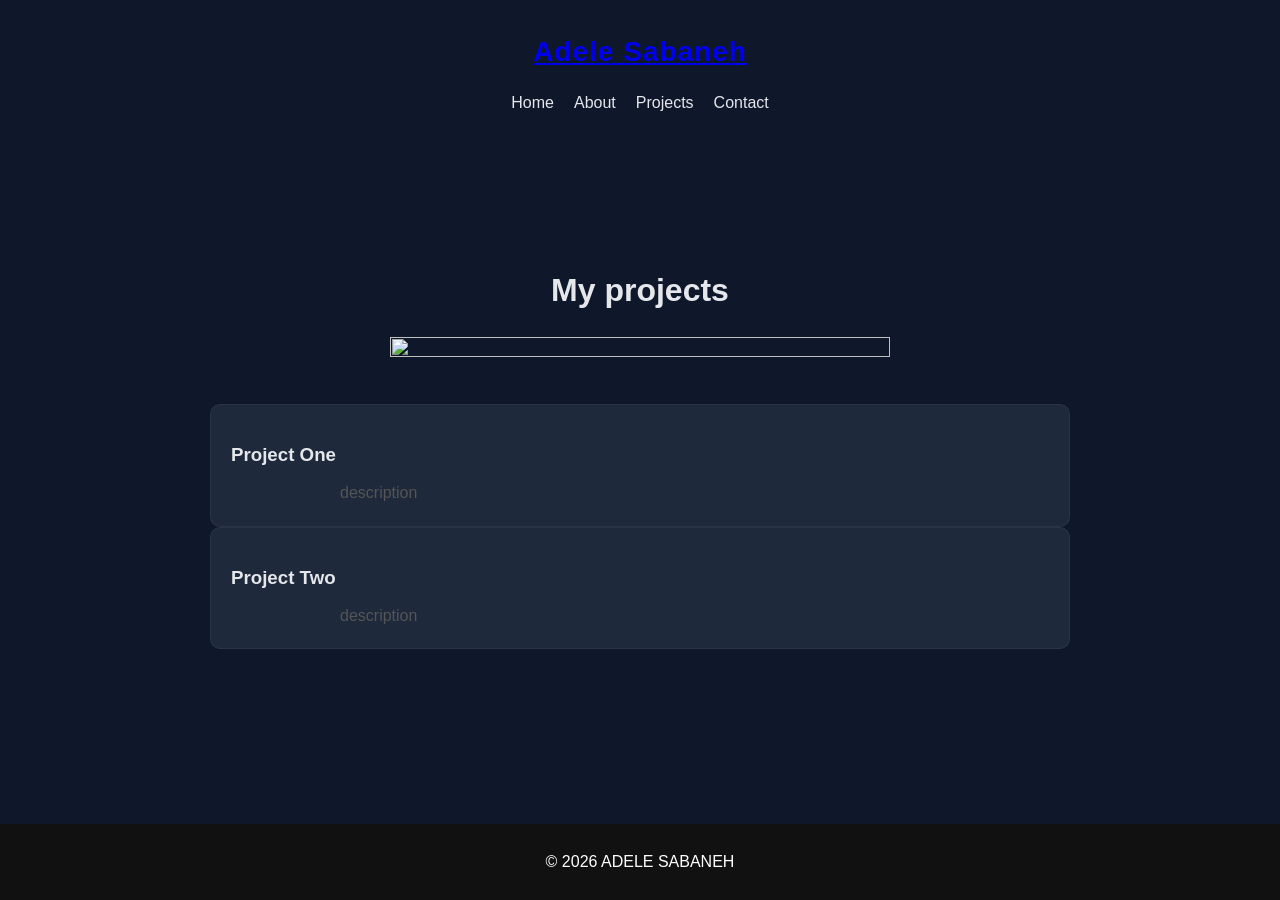
==== projects.html @ 4ead952e "Add files via upload" ====
<!DOCTYPE html>
<html lang="en">
<head>
  <meta charset="UTF-8">
  <meta name="viewport" content="width=device-width, initial-scale=1.0">

  <title>ADELE.DEV</title>

  <link rel="stylesheet" href="BASE-LANDINGPAGE.CSS">
  <link rel="stylesheet" href="LAYOUT-LANDINGPAGE.CSS">
  <link rel="stylesheet" href="COMPONENTS-LANDINGPAGE.CSS">
  <link rel="stylesheet" href="HOME-LANDINGPAGE.CSS">





</head>
<body>

<header>
  <nav class="nav">
  <h1 class="logo"><a href="index.html">Adele Sabaneh</a></h1>
  <ul class="nav-links">
    <li><a href="index.html">Home</a></li>
    <li><a href="about.html">About</a></li>
    <li><a href="projects.html">Projects</a></li>
    <li><a href="contact.html">Contact</a></li>
  </ul>
 </nav>
</header>

<main>

  <section class="projects">
    <div class="container">

      <h2>My projects</h2>

     <div class="project-outer-div">
        <div class="projects-inner-div">
          <img class="projects-img" src="https://images.unsplash.com/photo-1557324232-b8917d3c3dcb?crop=entropy&cs=tinysrgb&fit=max&fm=jpg&ixid=M3w3Nzg4Nzd8MHwxfHNlYXJjaHwxfHxjb2RlJTIwZWRpdG9yJTIwc2NyZWVuJTIwcHJvZ3JhbW1pbmclMjB3ZWJzaXRlfGVufDF8fHx8MTc3NzgwODQ1N3ww&ixlib=rb-4.1.0&q=80&w=1080&utm_source=figma&utm_medium=referral" alt="" >
        
        </div>
      </div>

       
      <article class="project-card">
        <img src="https://images.unsplash.com/photo-1505685296765-3a2736de412f?w=1080" alt="" class="projects-one-img">
        <h3>Project One</h3>
        <p>description</p>
      </article>


      <article class="project-card">
        <img src="https://images.unsplash.com/photo-1505685296765-3a2736de412f?w=1080" alt="" class="projects-two-img">
        <h3>Project Two</h3>
        <p>description</p>
      </article>


    </div>
  </section>

  
</main>

<footer>© 2026 ADELE SABANEH</footer>








</body>
</html>
---- BASE-LANDINGPAGE.CSS ----
html, body {
  height: 100%;
}

body {
  display: flex;
  flex-direction: column;
}

* {
  margin: 0;
  padding: 0;
  box-sizing: border-box;
}

body {
  font-family: Arial, sans-serif;
  line-height: 1.6;
  color: #111;
  background: #fff;
}

section {
  padding: 80px 20px;
  max-width: 900px;
  margin: auto;
}
img {
  max-width: 100%;
  height: auto;
  display: block;
}

:root {
  --color-bg: #0f172a;        /* dark background */
  --color-primary: #6366f1;   /* main accent (indigo) */
  --color-text: #e5e7eb;      /* main text */
  --color-muted: #9ca3af;     /* secondary text */
  --color-card: #1e293b;      /* cards background */
}
body {
  background-color: var(--color-bg);
  color: var(--color-text);
}

html {
  scroll-behavior: smooth;
}
.hero-image {
  width: 180px;
  aspect-ratio: 1 / 1;
  object-fit: cover;
  border-radius: 50%;
}
.projects-outer-div{display:flex;}
.projects-inner-div{display:flex;margin:auto;justify-content:center;vertical-align:center;max-height:500px;max-width:500px;margin-bottom:40px;}
.projects-img{margin:auto;justify-content:center;vertical-align:center;width:100%;height:100%;}

.gmail-img-outer-div{display:flex;}
.gmail-img-inner-div{margin:auto;max-height:40px;max-width:40px;}
.gmail-img{height:100%;width:100%;}


 .phone-img-outer-div{display:flex;}
.phone-img-inner-div{justify-content:center;vertical-align:center;margin:auto;max-width:40px;max-height:40px;}
.phone-img{height:100%;width:100%;}



.github-img-outer-div{display:flex;}
.github-img-inner-div{justify-content:center;vertical-align:center;margin:auto;max-width:40px;max-height:40px;}
.github-img{height:100%;width:100%;}

.instagram-img-outer-div{display:flex;}
.instagram-img-inner-div{justify-content:center;vertical-align:center;margin:auto;max-width:40px;max-height:40px;}
.instagram-img{height:100%;width:100%;}

.logo:hover{opacity:0.8;}
---- LAYOUT-LANDINGPAGE.CSS ----
header {
  display: flex;
  flex-direction: column;
  align-items: center;
  padding: 30px 20px;
}

.nav {
  display: flex;
  flex-direction: column;
  align-items: center;
  gap: 15px;
}

.logo {
  font-size: 28px;
  font-weight: 700;
  letter-spacing: 1px;
}

.nav-links {
  list-style: none;
  display: flex;
  gap: 20px;
  padding: 0;
  margin: 0;
}

.nav-links a {
  position: relative;
}

.nav-links a::after {
  content: "";
  position: absolute;
  left: 0;
  bottom: -5px;
  width: 0;
  height: 2px;
  background: var(--color-primary);
  transition: width 0.3s ease;
}

.nav-links a:hover::after {
  width: 100%;
}

.nav-links a {
  text-decoration: none;
  color: black;
  font-weight: 500;
}
.hero-content {
  display: flex;
  align-items: center;
  justify-content: space-between;
  gap: 40px;
}

.hero-text {
  flex: 1;
}

.hero-image-container {
  flex: 1;
  display: flex;
  justify-content: center;}

  .container {
  max-width: 1100px;
  margin: 0 auto;
  padding: 0 20px;
}

section {
  padding: 100px 0;
}
footer {
  text-align: center;
  padding: 20px;
}
main {
  flex: 1;
}
.projects-grid {
  display: grid;
  grid-template-columns: repeat(2, 1fr);
  gap: 30px;
}
.nav-links a {
  color: var(--color-text);
  transition: color 0.3s ease;
}

.nav-links a:hover {
  color: var(--color-primary);
}

/* Mobile-smaller screens responsiveness section*/

@media (max-width: 768px) {
  .hero-content {
    flex-direction: column;
    text-align: center;
  }

  .hero-text {
    text-align: center;
  }
}

@media (max-width: 768px) {
  .projects-grid {
    grid-template-columns: 1fr;
  }
}

@media (max-width: 768px) {
  .nav-links {
    flex-direction: column;
    align-items: center;
    gap: 10px;
  }
}

@media (max-width: 768px) {
  section {
    padding: 60px 20px;
  }
}
---- COMPONENTS-LANDINGPAGE.CSS ----
h2 {
  font-size: 28px;
  margin-bottom: 15px;
}

p {
  color: #444;
}

h2 {
  font-size: 32px;
  margin-bottom: 20px;
}

section p {
  max-width: 600px;
  margin: 0 auto;
}
footer {
  background-color: #111;
  color: #fff;
  text-align: center;
  padding: 25px 20px;
  margin-top: 40px;
}

.project-card {
  background: #fff;
  padding: 20px;
  border-radius: 10px;
  text-align: left;
}

.project-card img {
  width: 100%;
  border-radius: 10px;
  margin-bottom: 15px;
}

.project-card h3 {
  margin-bottom: 10px;
}

.project-card p {
  color: #555;
}

.project-card {
  transition: transform 0.3s ease, box-shadow 0.3s ease;
}

.project-card:hover {
  transform: translateY(-5px);
  box-shadow: 0 10px 20px rgba(0,0,0,0.1);
}
h2 {
  color: var(--color-text);
}

p {
  color: var(--color-muted);
}
.project-card {
  background: var(--color-card);
}

.btn {
  display: inline-block;
  margin-top: 20px;
  padding: 12px 24px;
  background: var(--color-primary);
  color: white;
  text-decoration: none;
  border-radius: 6px;
  transition: background 0.3s ease, transform 0.2s ease;
}

.btn:hover {
  transform: translateY(-2px);
  opacity: 0.9;
}
---- HOME-LANDINGPAGE.CSS ----
.hero {
  text-align: center;
  padding: 100px 20px;
}

.hero-image {
  width: 180px;
  height: 180px;
  object-fit: cover;
  border-radius: 50%;
  margin: 0 auto 20px;
}

.hero h2 {
  font-size: 40px;
  margin-bottom: 10px;
}
.hero-text h2 {
  font-size: 42px;
  margin-bottom: 15px;
}

.hero-text p {
  font-size: 18px;
  color: #555;
}
.hero-text {
  text-align: left;
}

.about,
.projects,
.contact {
  text-align: center;
}
.logo {
  color: var(--color-primary);
}

.hero-text h2 {
  margin-bottom: 10px;
}

.hero-text p {
  margin-bottom: 10px;
}

.project-card {
  border: 1px solid rgba(255,255,255,0.05);
}

.project-card img {
  transition: transform 0.3s ease;
}

.project-card:hover img {
  transform: scale(1.05);
}
.container{margin-top:20px;}

.about-one{font-size:21px;}
.about-two{font-size:20px;}
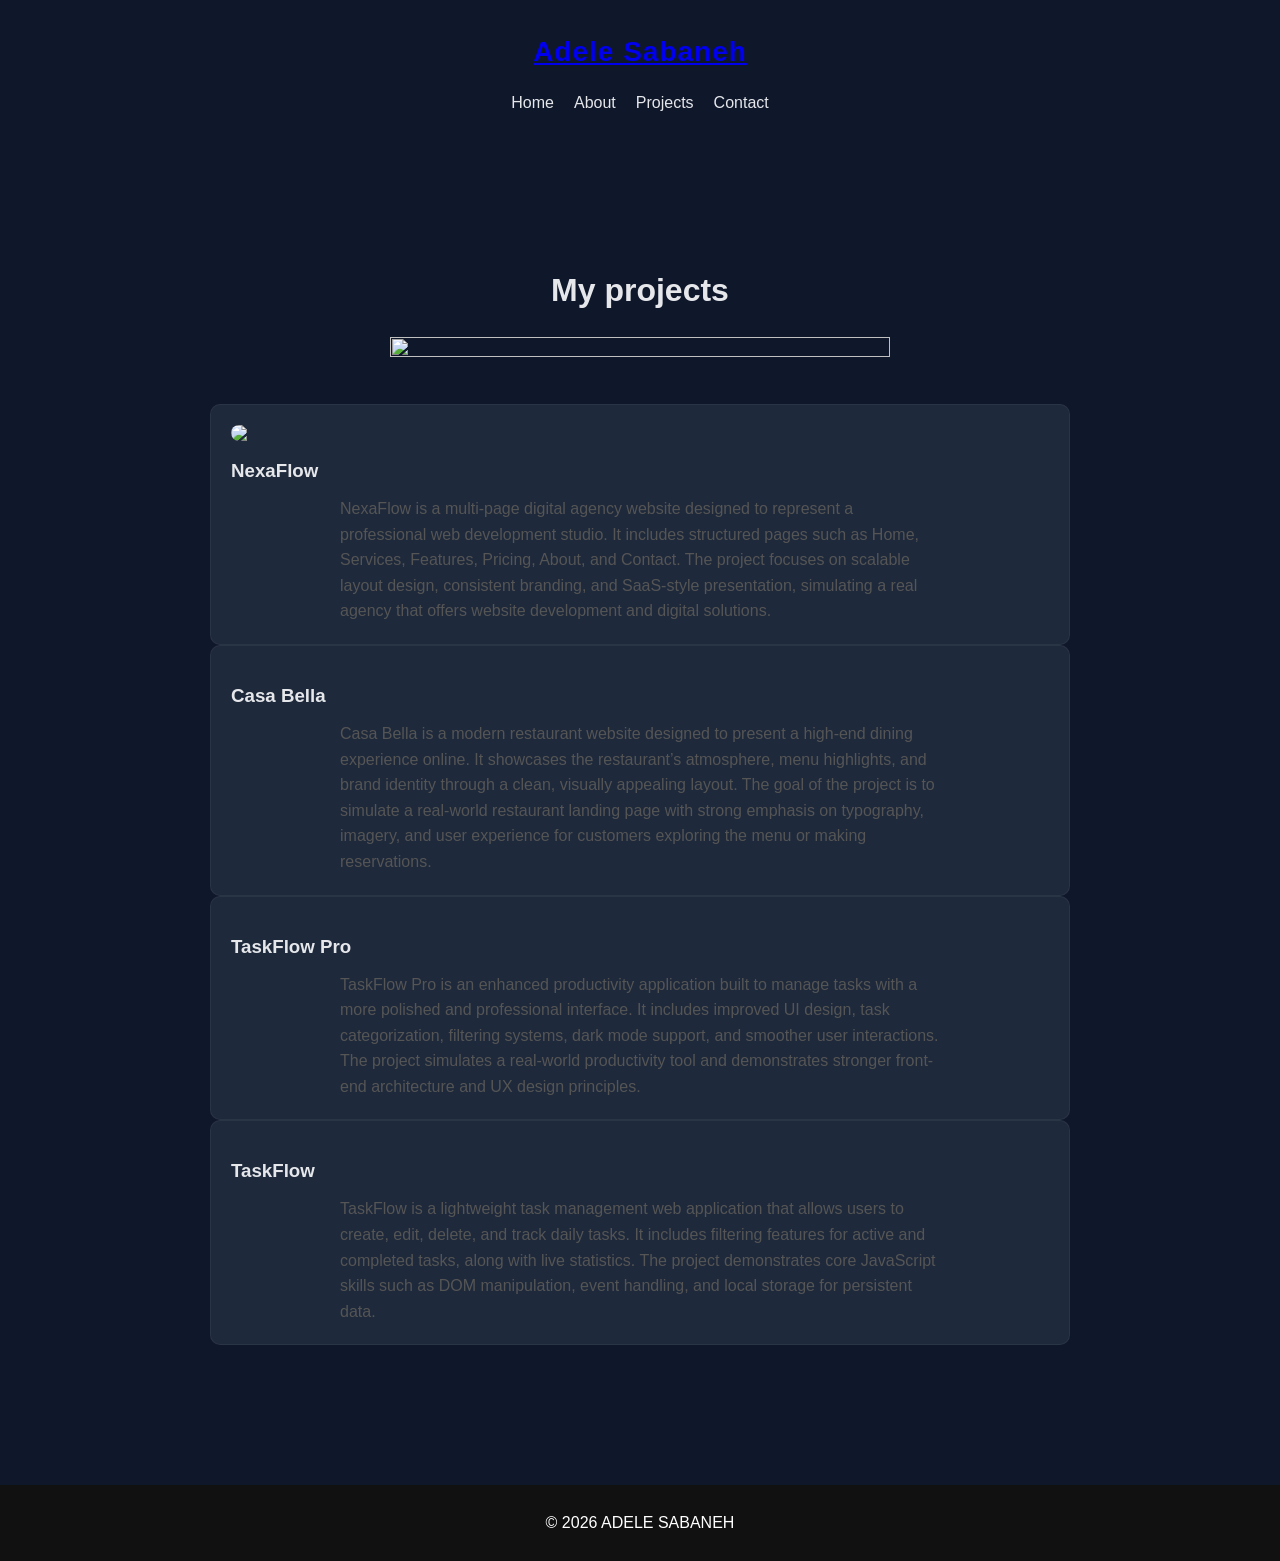
==== commit 27d5f456: "Update projects.html" ====
--- a/projects.html
+++ b/projects.html
@@ -39,25 +39,36 @@
 
      <div class="project-outer-div">
         <div class="projects-inner-div">
-          <img class="projects-img" src="https://images.unsplash.com/photo-1557324232-b8917d3c3dcb?crop=entropy&cs=tinysrgb&fit=max&fm=jpg&ixid=M3w3Nzg4Nzd8MHwxfHNlYXJjaHwxfHxjb2RlJTIwZWRpdG9yJTIwc2NyZWVuJTIwcHJvZ3JhbW1pbmclMjB3ZWJzaXRlfGVufDF8fHx8MTc3NzgwODQ1N3ww&ixlib=rb-4.1.0&q=80&w=1080&utm_source=figma&utm_medium=referral" alt="" >
+          <img class="projects-img" src="Projects-thumbnail/NexaFlow.jpeg" alt="" >
         
         </div>
       </div>
 
        
       <article class="project-card">
-        <img src="https://images.unsplash.com/photo-1505685296765-3a2736de412f?w=1080" alt="" class="projects-one-img">
-        <h3>Project One</h3>
-        <p>description</p>
+        <img src="Projects-thumbnail/NexaFlow.jpeg">
+        <h3>NexaFlow</h3>
+        <p>NexaFlow is a multi-page digital agency website designed to represent a professional web development studio. It includes structured pages such as Home, Services, Features, Pricing, About, and Contact. The project focuses on scalable layout design, consistent branding, and SaaS-style presentation, simulating a real agency that offers website development and digital solutions.</p>
       </article>
 
 
       <article class="project-card">
-        <img src="https://images.unsplash.com/photo-1505685296765-3a2736de412f?w=1080" alt="" class="projects-two-img">
-        <h3>Project Two</h3>
-        <p>description</p>
+        <img src="Projects-thumbnail/Casa Bella.jpeg" alt="" class="projects-two-img">
+        <h3>Casa Bella</h3>
+        <p>Casa Bella is a modern restaurant website designed to present a high-end dining experience online. It showcases the restaurant’s atmosphere, menu highlights, and brand identity through a clean, visually appealing layout. The goal of the project is to simulate a real-world restaurant landing page with strong emphasis on typography, imagery, and user experience for customers exploring the menu or making reservations.</p>
       </article>
 
+       <article class="project-card">
+        <img src="Projects-thumbnail/TaskFlow Pro.jpeg" alt="" class="projects-two-img">
+        <h3>TaskFlow Pro</h3>
+        <p>TaskFlow Pro is an enhanced productivity application built to manage tasks with a more polished and professional interface. It includes improved UI design, task categorization, filtering systems, dark mode support, and smoother user interactions. The project simulates a real-world productivity tool and demonstrates stronger front-end architecture and UX design principles.</p>
+      </article>
+
+       <article class="project-card">
+        <img src="Projects-thumbnail/TaskFlow.jpeg" alt="" class="projects-two-img">
+        <h3>TaskFlow</h3>
+        <p>TaskFlow is a lightweight task management web application that allows users to create, edit, delete, and track daily tasks. It includes filtering features for active and completed tasks, along with live statistics. The project demonstrates core JavaScript skills such as DOM manipulation, event handling, and local storage for persistent data.</p>
+      </article>
 
     </div>
   </section>
@@ -75,4 +86,4 @@
 
 
 </body>
-</html>+</html>
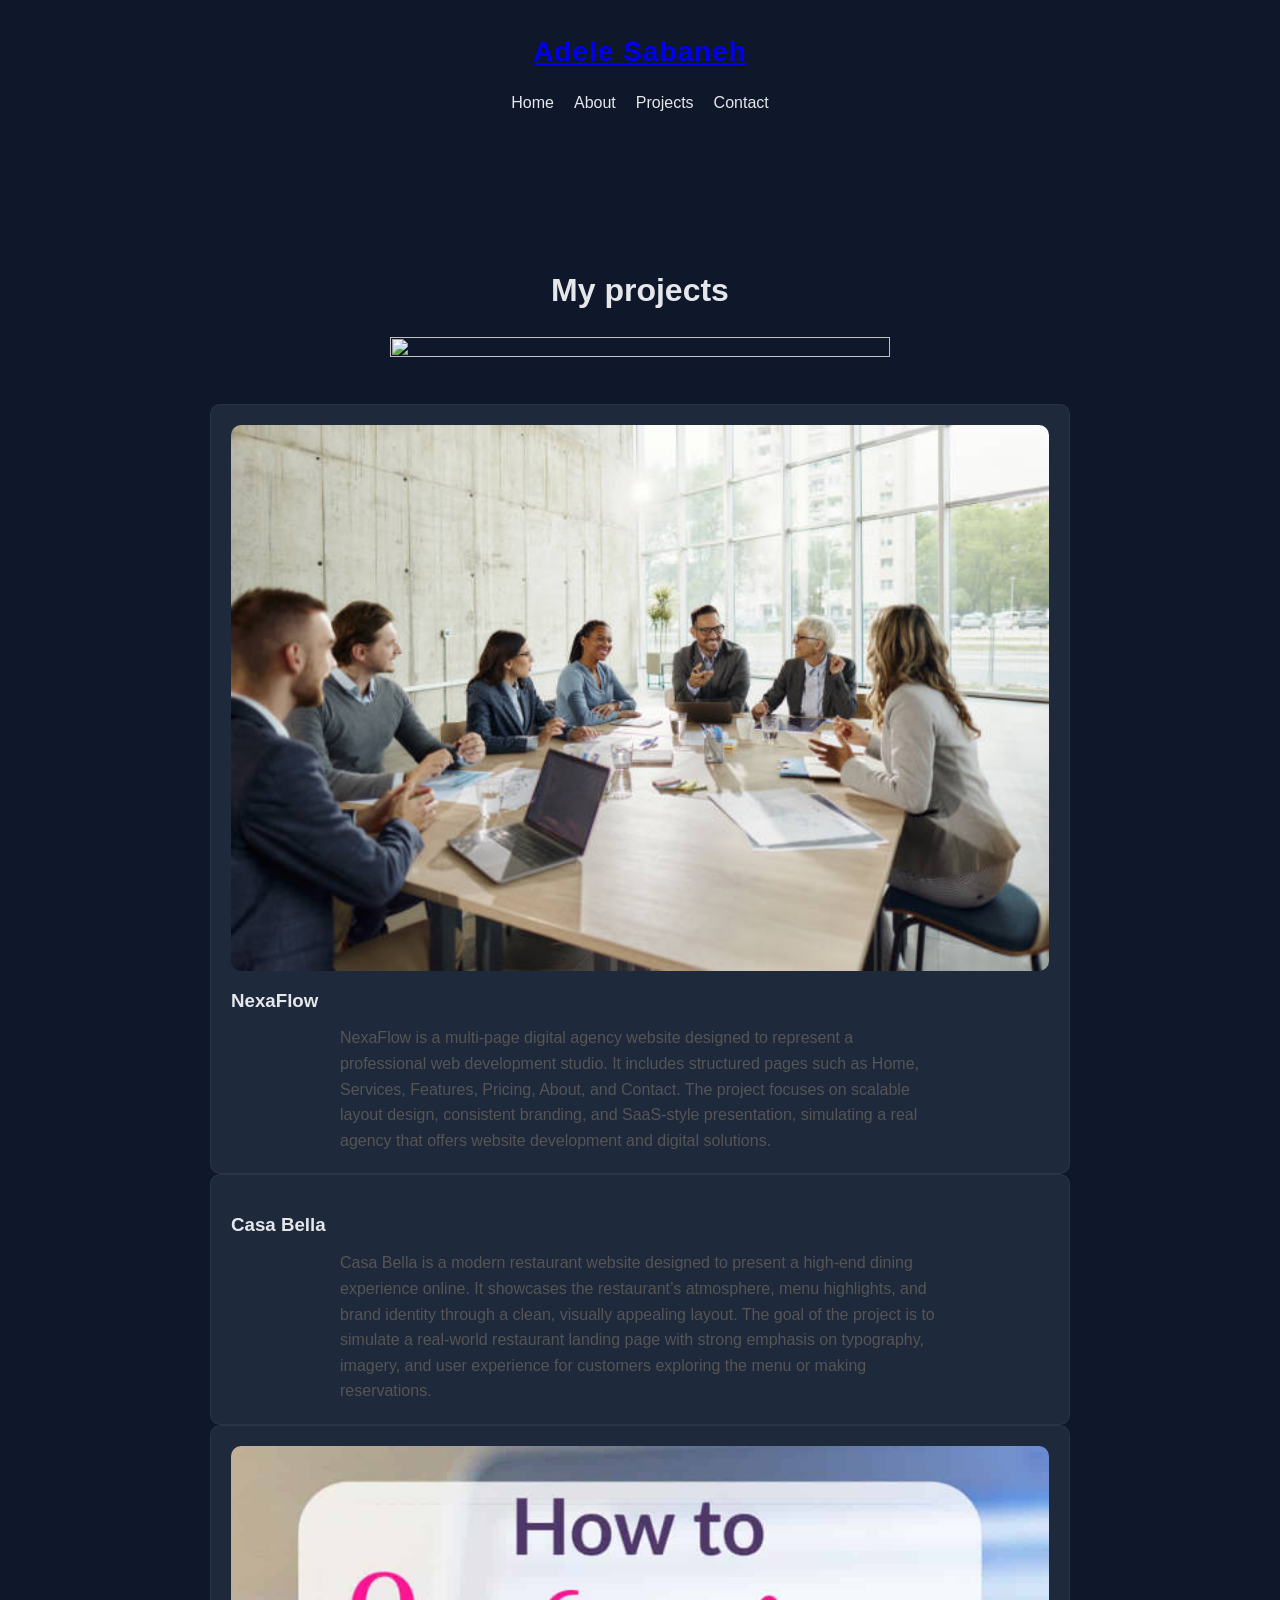
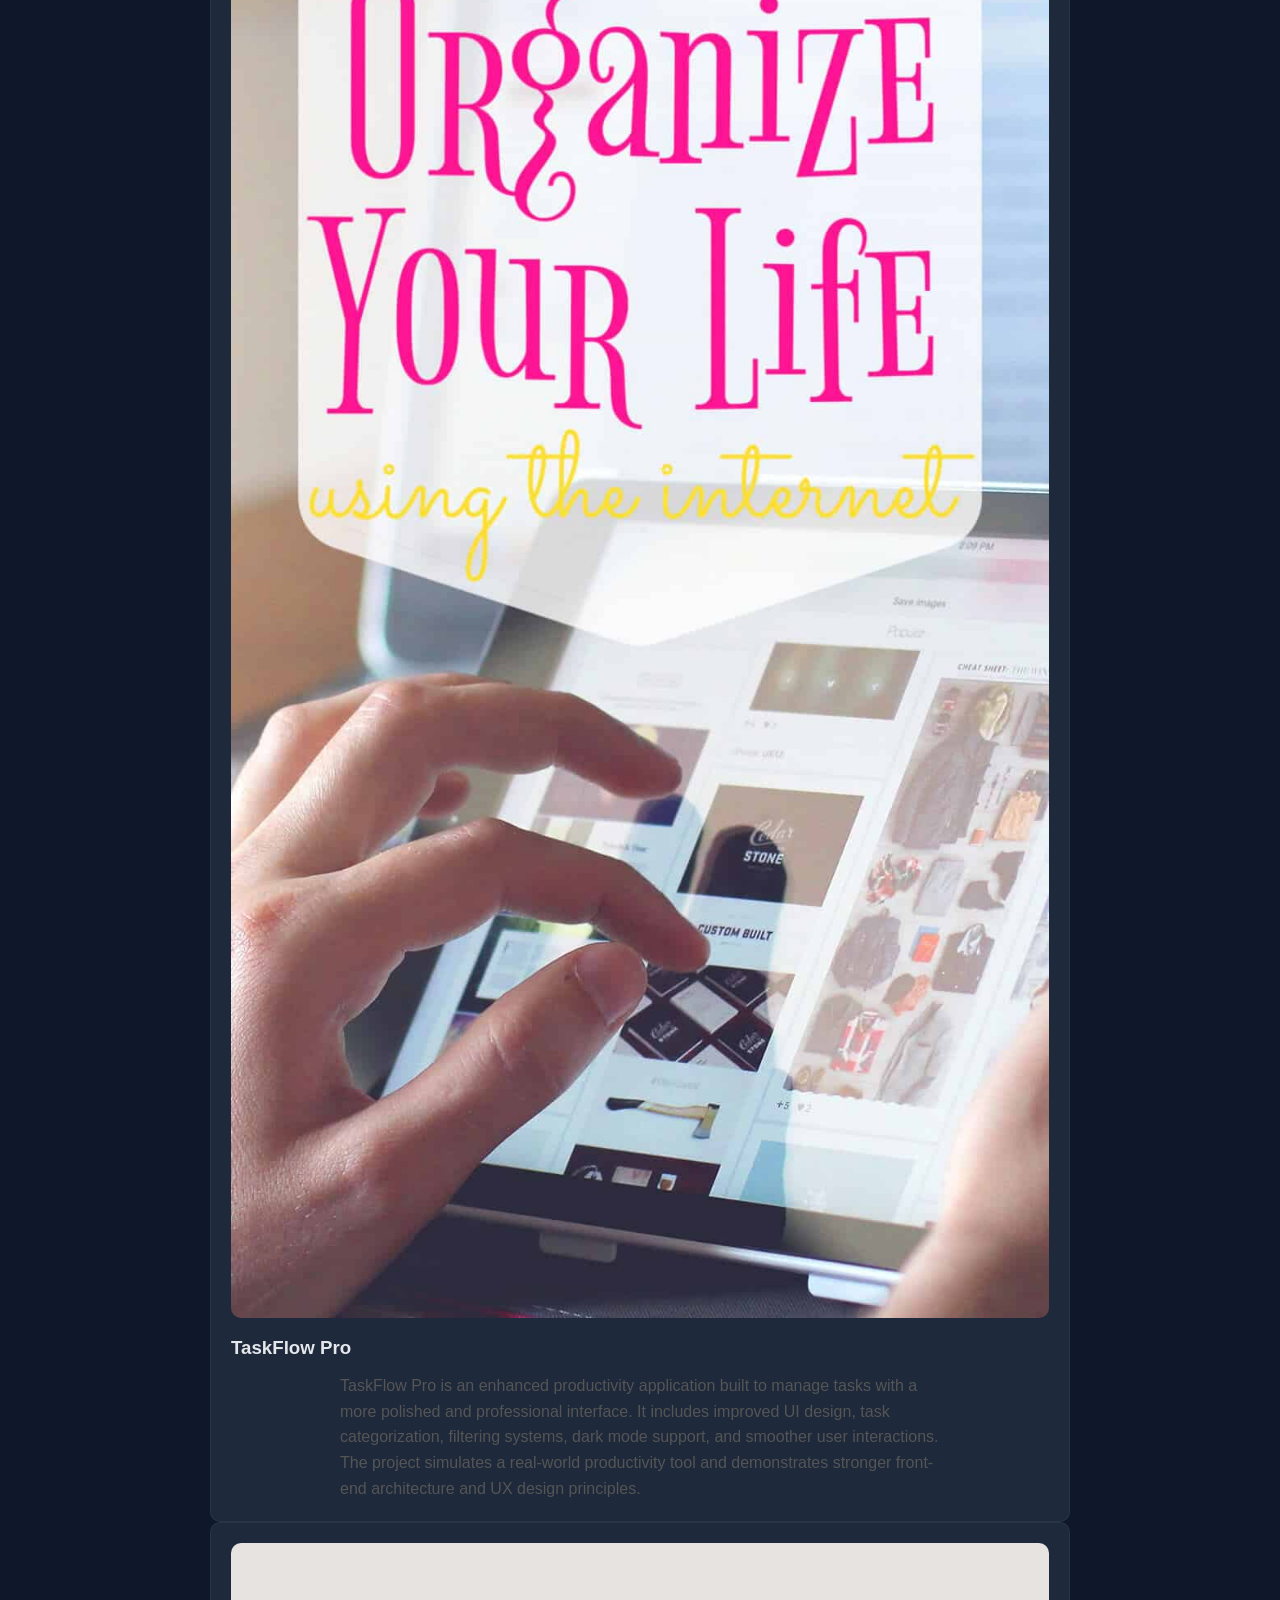
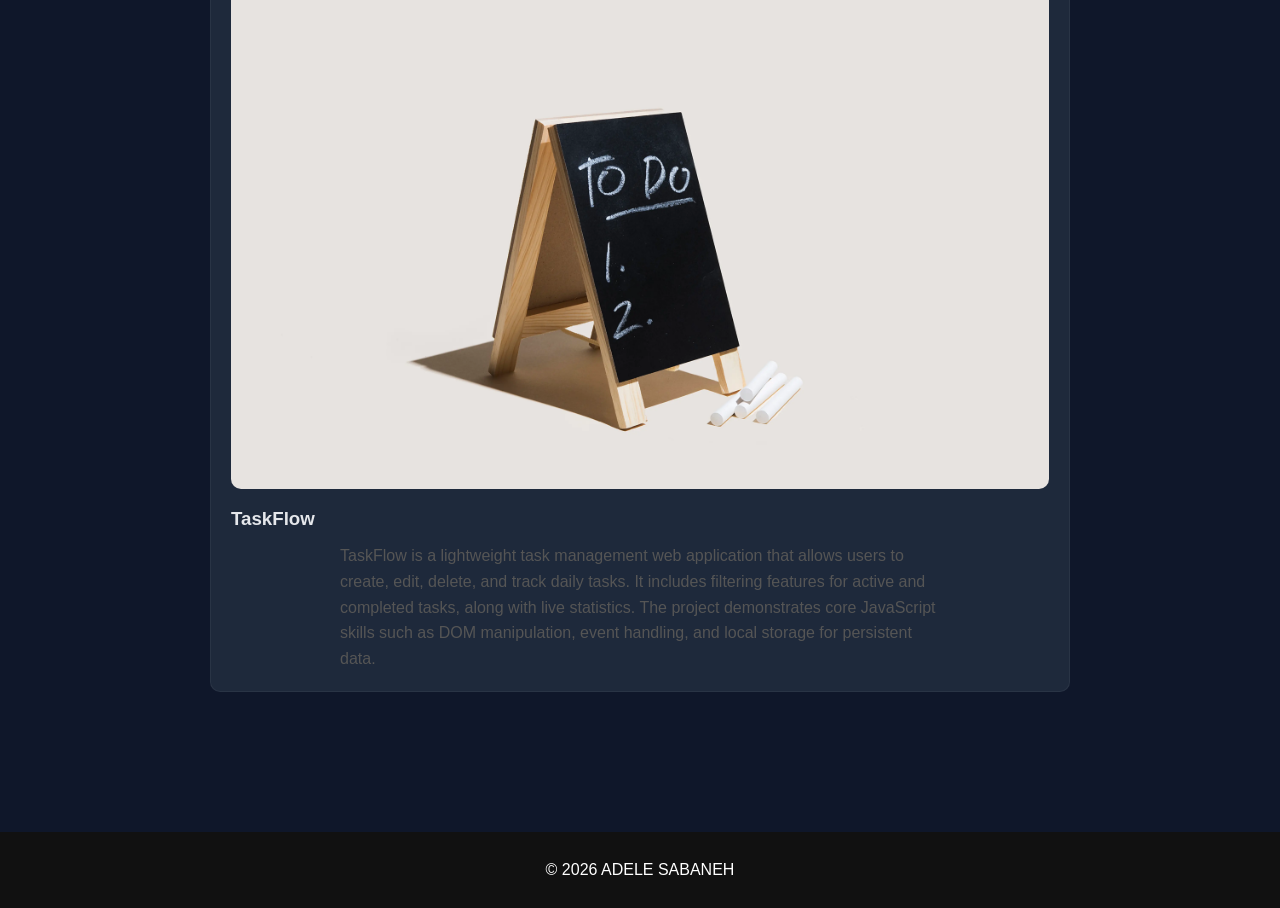
==== commit d3fec0d1: "Update projects.html" ====
--- a/projects.html
+++ b/projects.html
@@ -46,26 +46,26 @@
 
        
       <article class="project-card">
-        <img src="Projects-thumbnail/NexaFlow.jpeg">
+        <img src="Projects-thumbnails/NexaFlow.jpeg">
         <h3>NexaFlow</h3>
         <p>NexaFlow is a multi-page digital agency website designed to represent a professional web development studio. It includes structured pages such as Home, Services, Features, Pricing, About, and Contact. The project focuses on scalable layout design, consistent branding, and SaaS-style presentation, simulating a real agency that offers website development and digital solutions.</p>
       </article>
 
 
       <article class="project-card">
-        <img src="Projects-thumbnail/Casa Bella.jpeg" alt="" class="projects-two-img">
+        <img src="Projects-thumbnails/Casa Bella102.jpeg" alt="" class="projects-two-img">
         <h3>Casa Bella</h3>
         <p>Casa Bella is a modern restaurant website designed to present a high-end dining experience online. It showcases the restaurant’s atmosphere, menu highlights, and brand identity through a clean, visually appealing layout. The goal of the project is to simulate a real-world restaurant landing page with strong emphasis on typography, imagery, and user experience for customers exploring the menu or making reservations.</p>
       </article>
 
        <article class="project-card">
-        <img src="Projects-thumbnail/TaskFlow Pro.jpeg" alt="" class="projects-two-img">
+        <img src="Projects-thumbnails/TaskFlow Pro-.jpeg" alt="" class="projects-two-img">
         <h3>TaskFlow Pro</h3>
         <p>TaskFlow Pro is an enhanced productivity application built to manage tasks with a more polished and professional interface. It includes improved UI design, task categorization, filtering systems, dark mode support, and smoother user interactions. The project simulates a real-world productivity tool and demonstrates stronger front-end architecture and UX design principles.</p>
       </article>
 
        <article class="project-card">
-        <img src="Projects-thumbnail/TaskFlow.jpeg" alt="" class="projects-two-img">
+        <img src="Projects-thumbnails/TaskFlow.jpeg" alt="" class="projects-two-img">
         <h3>TaskFlow</h3>
         <p>TaskFlow is a lightweight task management web application that allows users to create, edit, delete, and track daily tasks. It includes filtering features for active and completed tasks, along with live statistics. The project demonstrates core JavaScript skills such as DOM manipulation, event handling, and local storage for persistent data.</p>
       </article>
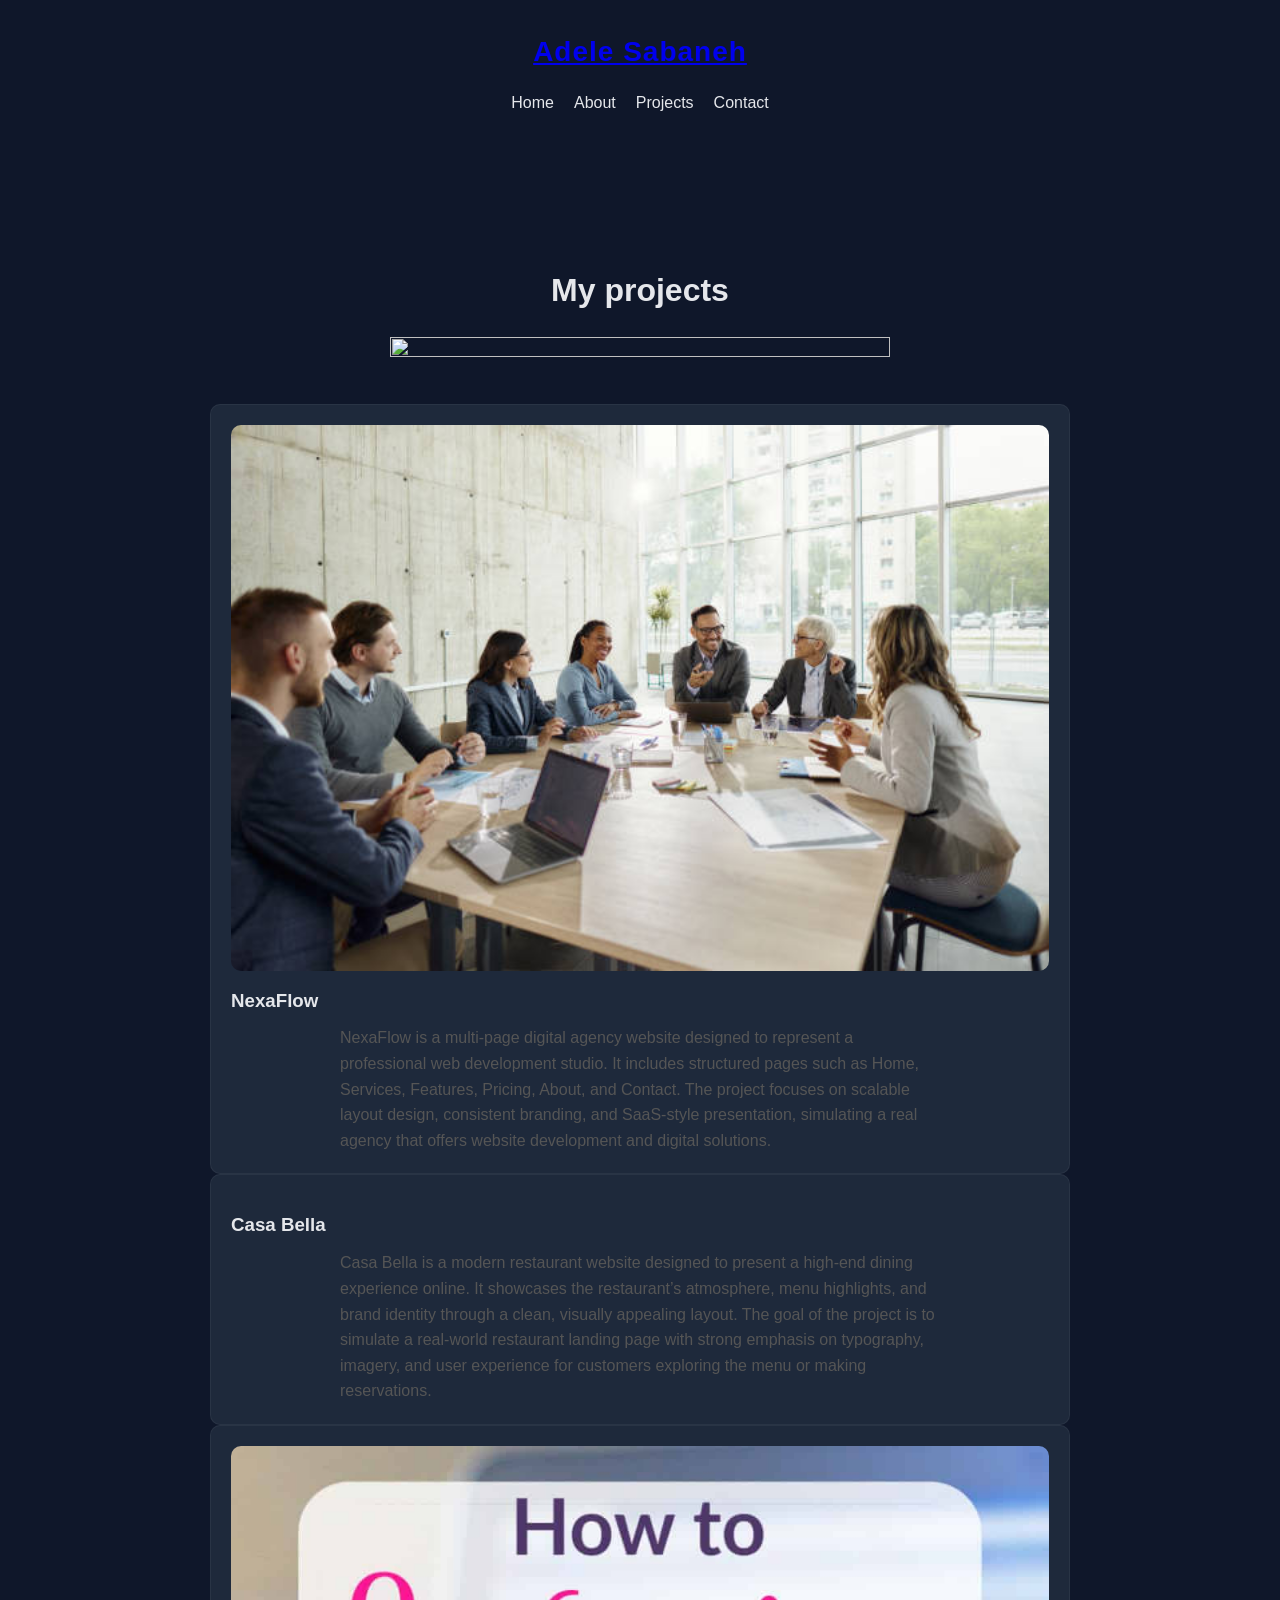
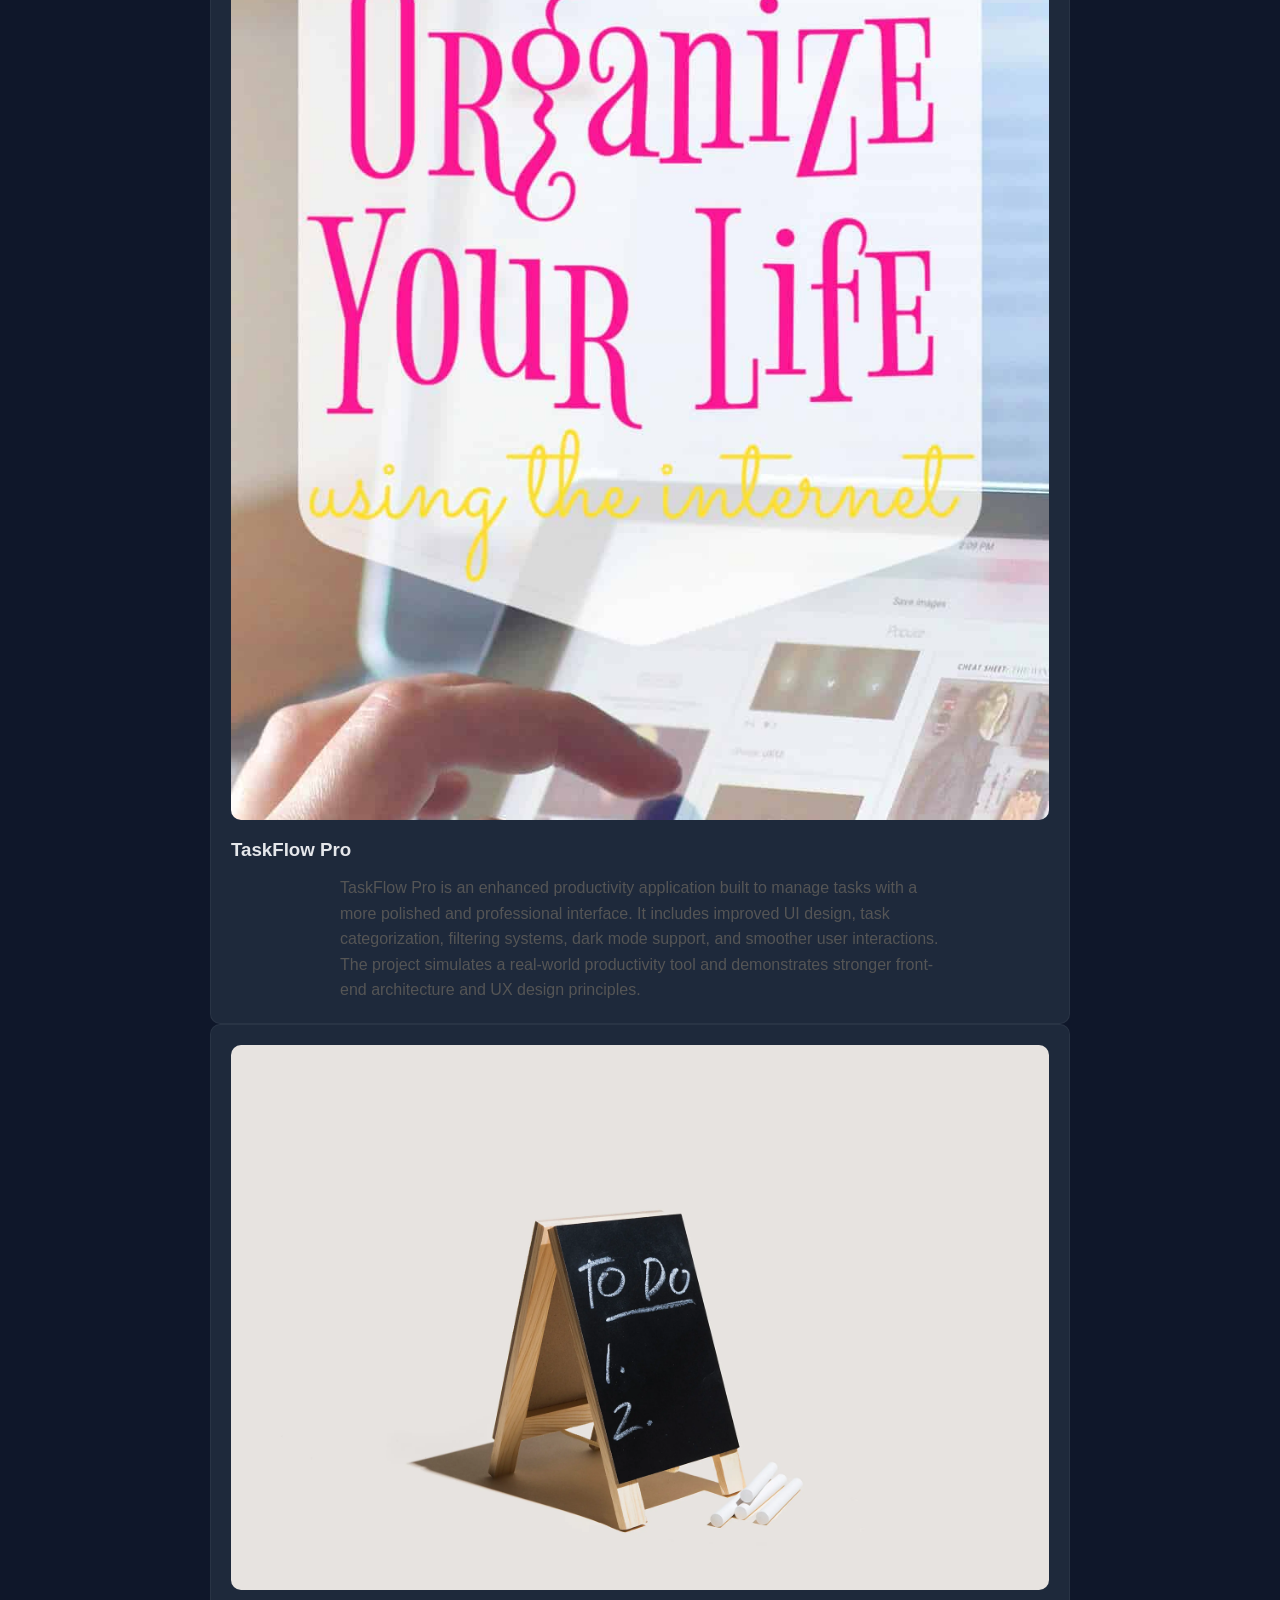
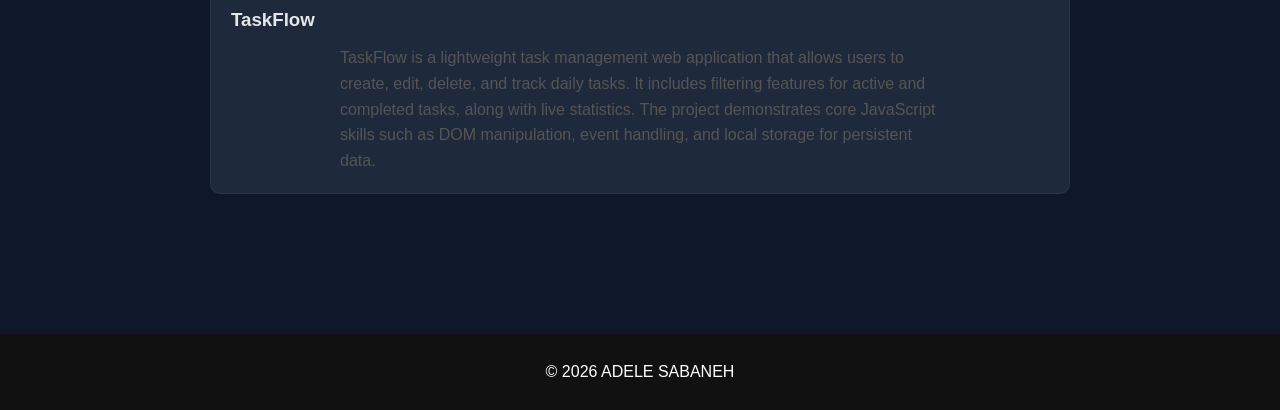
==== commit a01ef633: "Update projects.html" ====
--- a/projects.html
+++ b/projects.html
@@ -39,14 +39,14 @@
 
      <div class="project-outer-div">
         <div class="projects-inner-div">
-          <img class="projects-img" src="Projects-thumbnail/NexaFlow.jpeg" alt="" >
+          <img class="projects-img" src="https://images.unsplash.com/photo-1742072593996-ebdc5d605a54?crop=entropy&cs=tinysrgb&fit=max&fm=jpg&ixid=M3w3Nzg4Nzd8MHwxfHNlYXJjaHw2fHxjb2RpbmclMjBwcm9ncmFtbWluZyUyMGNvZGUlMjBzY3JlZW58ZW58MXx8fHwxNzc4MTU2Nzc4fDA&ixlib=rb-4.1.0&q=80&w=1080" alt="" >
         
         </div>
       </div>
 
        
       <article class="project-card">
-        <img src="Projects-thumbnails/NexaFlow.jpeg">
+        <a href="https://adelabaneh0-collab.github.io/NexaFlow/index.html"><img src="Projects-thumbnails/NexaFlow.jpeg"></a>
         <h3>NexaFlow</h3>
         <p>NexaFlow is a multi-page digital agency website designed to represent a professional web development studio. It includes structured pages such as Home, Services, Features, Pricing, About, and Contact. The project focuses on scalable layout design, consistent branding, and SaaS-style presentation, simulating a real agency that offers website development and digital solutions.</p>
       </article>
